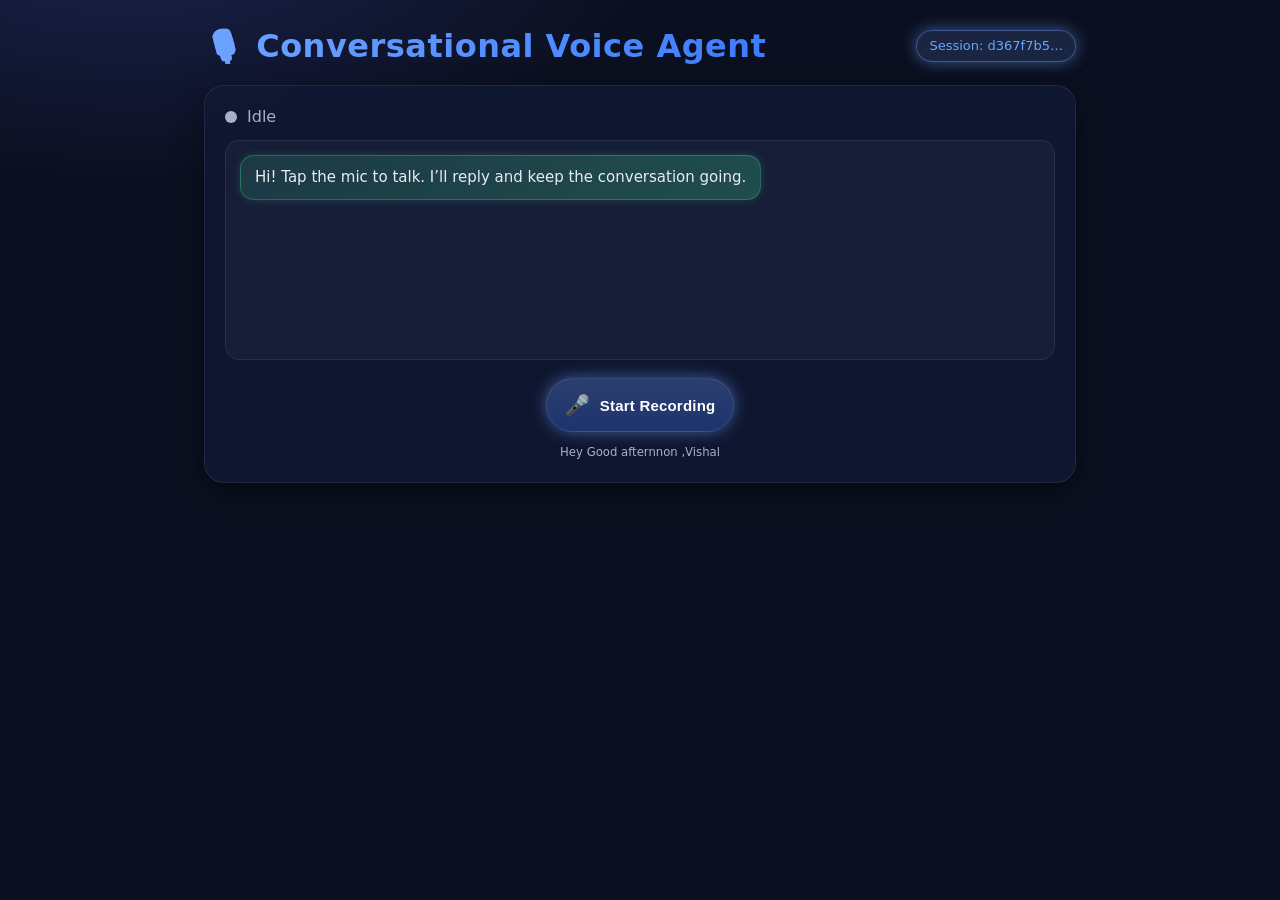
==== templates/index.html @ 1194f887 "Add my AIvoiceAgent" ====
<!DOCTYPE html>
<html lang="en">
<head>
  <meta charset="UTF-8" />
  <meta name="viewport" content="width=device-width, initial-scale=1.0"/>
  <title>Voice Agent</title>
  <link rel="stylesheet" href="/static/style.css" />
</head>
<body>
  <div class="app">
    <header class="app-header">
      <h1>🎙️ Conversational Voice Agent</h1>
      <div class="session-pill">
        <span id="sessionIdLabel">Session: —</span>
      </div>
    </header>

    <main class="content">
      <div class="card">
        <div class="status-row">
          <div id="agentStatus" class="status-dot idle"></div>
          <span id="statusText">Idle</span>
        </div>

        <div class="conversation" id="conversationLog"></div>

        <div class="controls">
          <button id="recordBtn" class="mic-btn" aria-pressed="false">
            <span class="mic-icon">🎤</span>
            <span class="mic-label" id="micLabel">Start Recording</span>
          </button>
        </div>

        <div class="helper">
          <small>Hey Good afternnon ,Vishal</small>
        </div>
      </div>
    </main>
  </div>

  <!-- Hidden audio element for autoplay -->
  <audio id="replyAudio" style="display:none"></audio>

  <script src="/static/script.js"></script>
</body>
</html>
---- static/style.css ----
:root {
  --bg: #0b1020;
  --card: rgba(17, 24, 51, 0.85);
  --text: #e9ecf1;
  --muted: #a8b1c7;
  --accent: #6ea3ff;
  --accent-strong: #3d7cff;
  --danger: #ff6b6b;
  --success: #3ddc97;
  --shadow: 0 10px 30px rgba(0, 0, 0, 0.4);
  --glow-accent: 0 0 15px rgba(110, 163, 255, 0.5);
}

* { box-sizing: border-box; }
html, body { height: 100%; }
body {
  margin: 0;
  background: radial-gradient(1200px 600px at 10% -10%, #1b2350 0%, var(--bg) 45%, var(--bg) 100%);
  color: var(--text);
  font: 16px/1.4 system-ui, -apple-system, Segoe UI, Roboto, Helvetica, Arial, "Apple Color Emoji", "Segoe UI Emoji";
}

.app { 
  max-width: 920px; 
  margin: 0 auto; 
  padding: 24px; 
  animation: fadeIn 0.5s ease;
}

.app-header {
  display: flex; 
  align-items: center; 
  justify-content: space-between;
  gap: 16px; 
  margin-bottom: 16px;
}
.app-header h1 { 
  margin: 0; 
  font-weight: 700; 
  letter-spacing: .5px; 
  background: linear-gradient(90deg, var(--accent), var(--accent-strong));
  -webkit-background-clip: text;
  -webkit-text-fill-color: transparent;
}

.session-pill {
  background: rgba(110, 163, 255, 0.15);
  color: var(--accent);
  border: 1px solid rgba(110, 163, 255, 0.4);
  padding: 6px 12px; 
  border-radius: 999px; 
  font-size: 13px;
  box-shadow: var(--glow-accent);
}

.card {
  flex: 1; 
  background: var(--card);
  border: 1px solid rgba(255, 255, 255, .08);
  border-radius: 20px; 
  padding: 20px; 
  box-shadow: var(--shadow);
  backdrop-filter: blur(14px);
  transition: transform 0.2s ease, box-shadow 0.2s ease;
}
.card:hover {
  transform: translateY(-2px);
  box-shadow: 0 15px 35px rgba(61, 124, 255, 0.25);
}

.status-row {
  display: flex; 
  align-items: center; 
  gap: 10px; 
  margin-bottom: 10px;
  color: var(--muted);
}
.status-dot {
  width: 12px; height: 12px; border-radius: 50%;
  background: var(--muted);
  transition: background .3s ease, box-shadow .3s ease;
}
.status-dot.recording {
  background: var(--danger);
  animation: pulse-dot 1.2s infinite ease-in-out;
}
.status-dot.playing {
  background: var(--success);
  box-shadow: 0 0 10px rgba(61, 220, 151, 0.5);
}

@keyframes pulse-dot {
  0% { box-shadow: 0 0 0 0 rgba(255, 107, 107, .55); }
  70% { box-shadow: 0 0 0 14px rgba(255, 107, 107, 0); }
  100% { box-shadow: 0 0 0 0 rgba(255, 107, 107, 0); }
}

.conversation {
  border: 1px solid rgba(255, 255, 255, .08);
  border-radius: 14px; 
  min-height: 220px; 
  max-height: 420px; 
  overflow: auto;
  padding: 14px; 
  margin: 12px 0 18px;
  background: rgba(255, 255, 255, 0.03);
  backdrop-filter: blur(8px);
  box-shadow: inset 0 0 15px rgba(255, 255, 255, 0.02);
}

.msg { margin: 0 0 12px; display: flex; gap: 10px; }
.msg .bubble {
  padding: 10px 14px; 
  border-radius: 14px; 
  max-width: 80%;
  font-size: 15px;
  line-height: 1.5;
}
.msg.user { justify-content: flex-end; }
.msg.user .bubble { 
  background: linear-gradient(135deg, rgba(110, 163, 255, 0.2), rgba(61, 124, 255, 0.25)); 
  border: 1px solid rgba(110, 163, 255, 0.35); 
  box-shadow: var(--glow-accent);
}
.msg.assistant .bubble { 
  background: linear-gradient(135deg, rgba(61, 220, 151, 0.15), rgba(61, 220, 151, 0.25)); 
  border: 1px solid rgba(61, 220, 151, 0.3);
  box-shadow: 0 0 10px rgba(61, 220, 151, 0.2);
}

.controls { display: flex; justify-content: center; margin-top: 6px; }
.mic-btn {
  display: inline-flex; align-items: center; gap: 10px;
  padding: 14px 18px; border-radius: 999px; 
  border: 1px solid rgba(255, 255, 255, .1);
  background: linear-gradient(180deg, rgba(110, 163, 255, .3), rgba(61, 124, 255, .3));
  color: #fff; font-weight: 600; letter-spacing: .2px;
  cursor: pointer; user-select: none;
  transition: all 0.25s ease;
  box-shadow: var(--glow-accent);
}
.mic-btn:hover { filter: brightness(1.1); transform: scale(1.05); }
.mic-btn:active { transform: scale(0.98); }
.mic-btn.recording {
  background: linear-gradient(180deg, rgba(255, 107, 107, .4), rgba(255, 77, 77, .35));
  box-shadow: 0 0 15px rgba(255, 107, 107, 0.5);
}
.mic-icon { font-size: 20px; }
.mic-label { font-size: 15px; }

.helper { 
  text-align: center; 
  color: var(--muted); 
  margin-top: 10px; 
  font-size: 14px;
}

@keyframes fadeIn {
  from { opacity: 0; transform: translateY(10px); }
  to { opacity: 1; transform: translateY(0); }
}
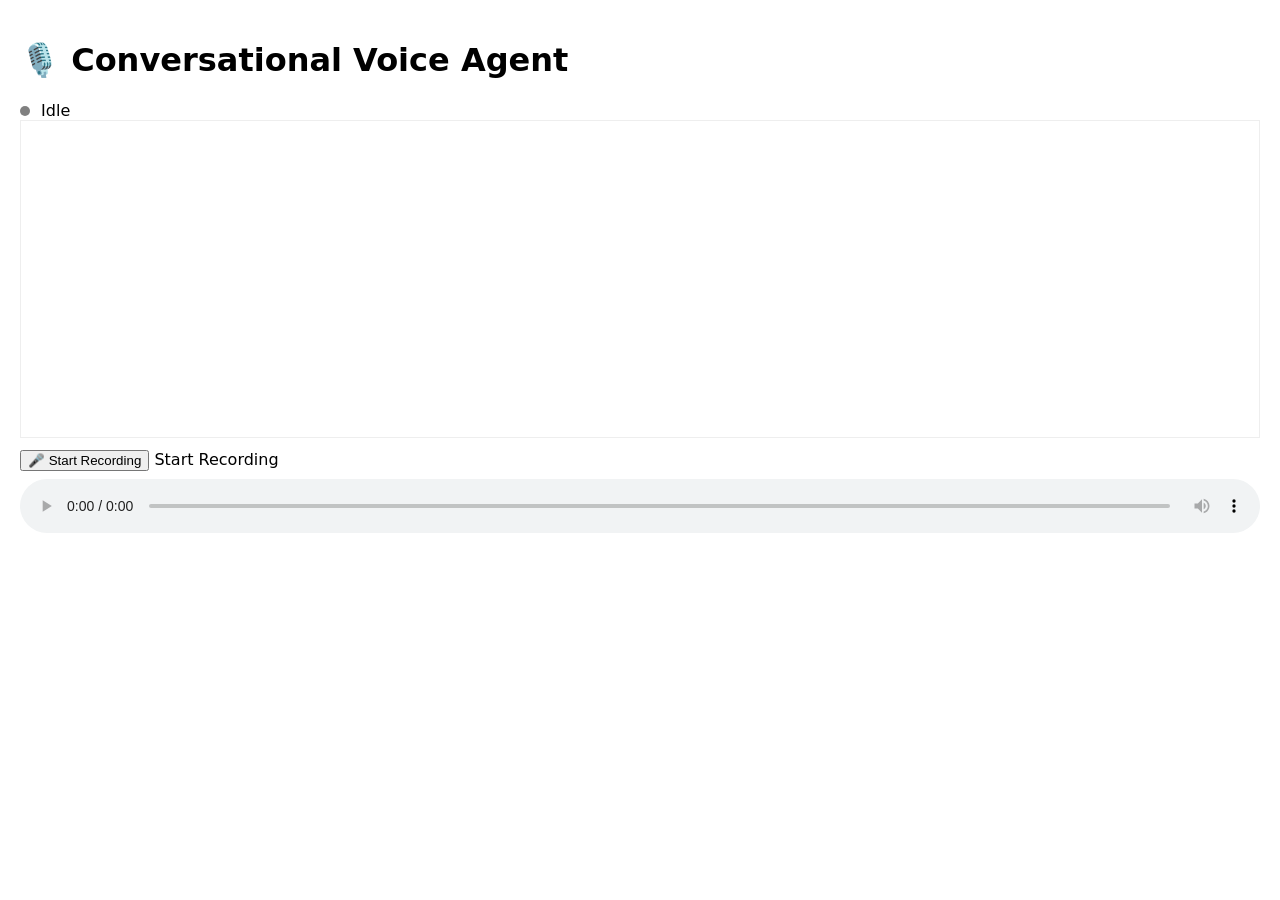
==== commit f1706a4d: "Add my Streaming AI Agent" ====
--- a/templates/index.html
+++ b/templates/index.html
@@ -1,46 +1,124 @@
 <!DOCTYPE html>
 <html lang="en">
 <head>
-  <meta charset="UTF-8" />
-  <meta name="viewport" content="width=device-width, initial-scale=1.0"/>
-  <title>Voice Agent</title>
-  <link rel="stylesheet" href="/static/style.css" />
+<meta charset="utf-8">
+<meta name="viewport" content="width=device-width,initial-scale=1">
+<title>Voice Agent (Murf TTS)</title>
+<style>
+  body { font-family: system-ui, -apple-system, "Segoe UI", Roboto, Arial; padding:12px; }
+  .msg { margin:8px 0; }
+  .msg.user { text-align:right; }
+  .msg.assistant { text-align:left; }
+  .bubble { display:inline-block; padding:8px 12px; border-radius:12px; max-width:70%; }
+  .msg.user .bubble { background:#0078ff; color:white; }
+  .msg.assistant .bubble { background:#f0f0f0; color:#111; }
+  #controls { margin-top:12px; }
+  .status-dot { display:inline-block; width:10px; height:10px; border-radius:50%; background:gray; margin-right:6px; }
+  .status-dot.recording { background:red; }
+</style>
 </head>
 <body>
-  <div class="app">
-    <header class="app-header">
-      <h1>🎙️ Conversational Voice Agent</h1>
-      <div class="session-pill">
-        <span id="sessionIdLabel">Session: —</span>
-      </div>
-    </header>
+<h1>🎙️ Conversational Voice Agent</h1>
 
-    <main class="content">
-      <div class="card">
-        <div class="status-row">
-          <div id="agentStatus" class="status-dot idle"></div>
-          <span id="statusText">Idle</span>
-        </div>
+<div id="status">
+  <span id="agentStatus" class="status-dot idle"></span>
+  <span id="statusText">Idle</span>
+</div>
 
-        <div class="conversation" id="conversationLog"></div>
+<div id="conversation" style="height:300px; overflow:auto; border:1px solid #eee; padding:8px;"></div>
 
-        <div class="controls">
-          <button id="recordBtn" class="mic-btn" aria-pressed="false">
-            <span class="mic-icon">🎤</span>
-            <span class="mic-label" id="micLabel">Start Recording</span>
-          </button>
-        </div>
+<div id="controls">
+  <button id="recordBtn">🎤 Start Recording</button>
+  <label id="micLabel">Start Recording</label>
+  <audio id="player" controls autoplay style="width:100%; margin-top:8px"></audio>
+</div>
 
-        <div class="helper">
-          <small>Hey Good afternnon ,Vishal</small>
-        </div>
-      </div>
-    </main>
-  </div>
+<script>
+let mediaStream, ws, audioCtx;
 
-  <!-- Hidden audio element for autoplay -->
-  <audio id="replyAudio" style="display:none"></audio>
+function addMessage(text, sender) {
+  const convo = document.getElementById("conversation");
+  const div = document.createElement("div");
+  div.className = `msg ${sender}`;
+  div.innerHTML = `<div class="bubble">${text}</div>`;
+  convo.appendChild(div);
+  convo.scrollTop = convo.scrollHeight;
+}
 
-  <script src="/static/script.js"></script>
+async function playAudioBase64(b64) {
+  const bytes = Uint8Array.from(atob(b64), c => c.charCodeAt(0));
+  const audioBuffer = await audioCtx.decodeAudioData(bytes.buffer);
+  const source = audioCtx.createBufferSource();
+  source.buffer = audioBuffer;
+  source.connect(audioCtx.destination);
+  source.start();
+}
+
+recordBtn.onclick = async () => {
+  if (recordBtn.classList.contains("recording")) {
+    stopRecording();
+    return;
+  }
+
+  ws = new WebSocket(`ws://${location.host}/ws/stream`);
+  ws.binaryType = "arraybuffer";
+
+  audioCtx = new (window.AudioContext || window.webkitAudioContext)({ sampleRate: 16000 });
+  mediaStream = await navigator.mediaDevices.getUserMedia({ audio: true });
+  const source = audioCtx.createMediaStreamSource(mediaStream);
+  const processor = audioCtx.createScriptProcessor(4096, 1, 1);
+  source.connect(processor);
+  processor.connect(audioCtx.destination);
+
+  processor.onaudioprocess = e => {
+    if (ws.readyState !== WebSocket.OPEN) return;
+    const input = e.inputBuffer.getChannelData(0);
+    const pcm16 = new Int16Array(input.length);
+    for (let i = 0; i < input.length; i++) {
+      pcm16[i] = Math.max(-1, Math.min(1, input[i])) < 0
+        ? input[i] * 0x8000
+        : input[i] * 0x7fff;
+    }
+    ws.send(pcm16.buffer);
+  };
+
+  ws.onopen = () => {
+    agentStatus.className = "status-dot recording";
+    statusText.textContent = "Recording...";
+  };
+
+  ws.onclose = () => {
+    agentStatus.className = "status-dot idle";
+    statusText.textContent = "Idle";
+  };
+
+  ws.onmessage = async (event) => {
+    const msg = event.data;
+    if (msg.startsWith("LLM:")) {
+      addMessage(msg.replace("LLM:", ""), "assistant");
+    } else if (msg.startsWith("AUDIO:")) {
+      try { await playAudioBase64(msg.replace("AUDIO:", "")); }
+      catch (err) { console.error("Audio playback error:", err); }
+    } else if (msg.startsWith("USER:")) {
+      addMessage(msg.replace("USER:", ""), "user");
+    }
+  };
+
+  recordBtn.disabled = true;
+  micLabel.textContent = "Stop Recording";
+  recordBtn.classList.add("recording");
+};
+
+function stopRecording() {
+  if (mediaStream) {
+    mediaStream.getTracks().forEach(t => t.stop());
+    mediaStream = null;
+  }
+  ws?.close();
+  recordBtn.disabled = false;
+  micLabel.textContent = "Start Recording";
+  recordBtn.classList.remove("recording");
+}
+</script>
 </body>
 </html>
